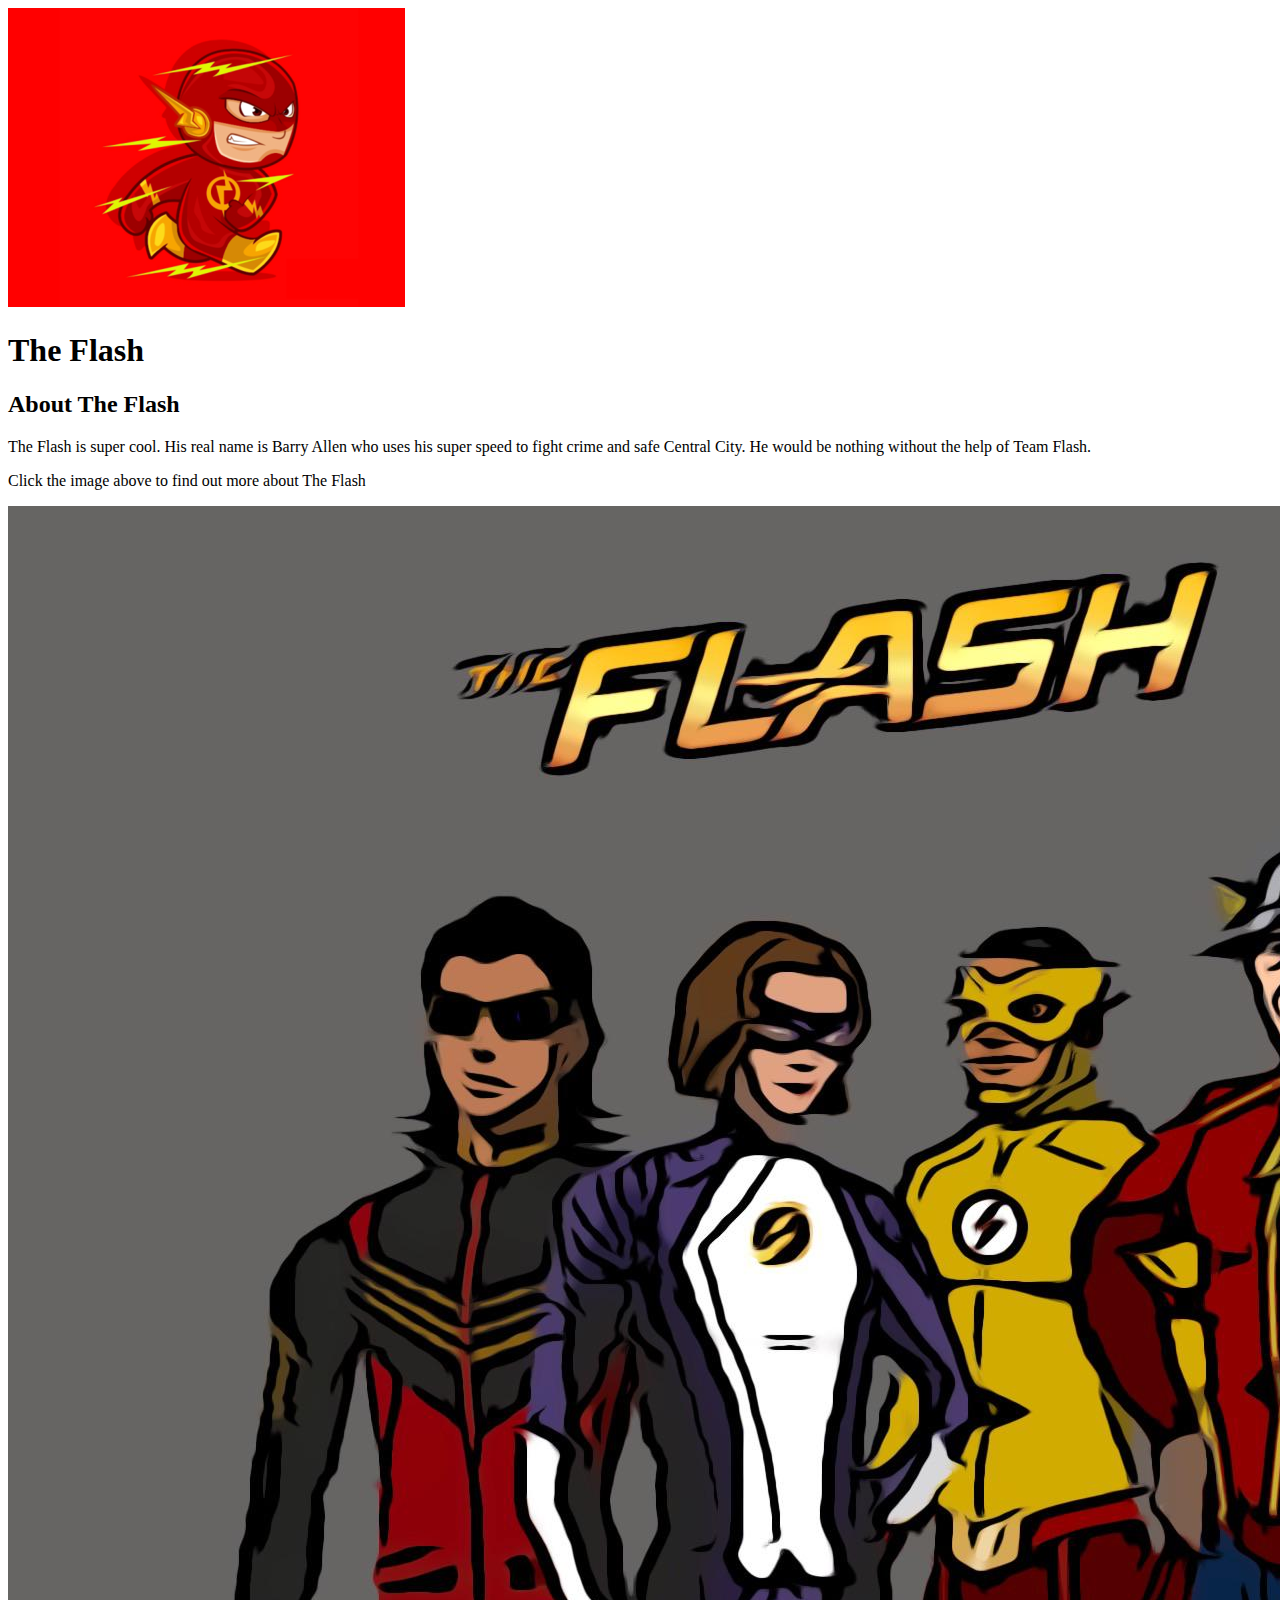
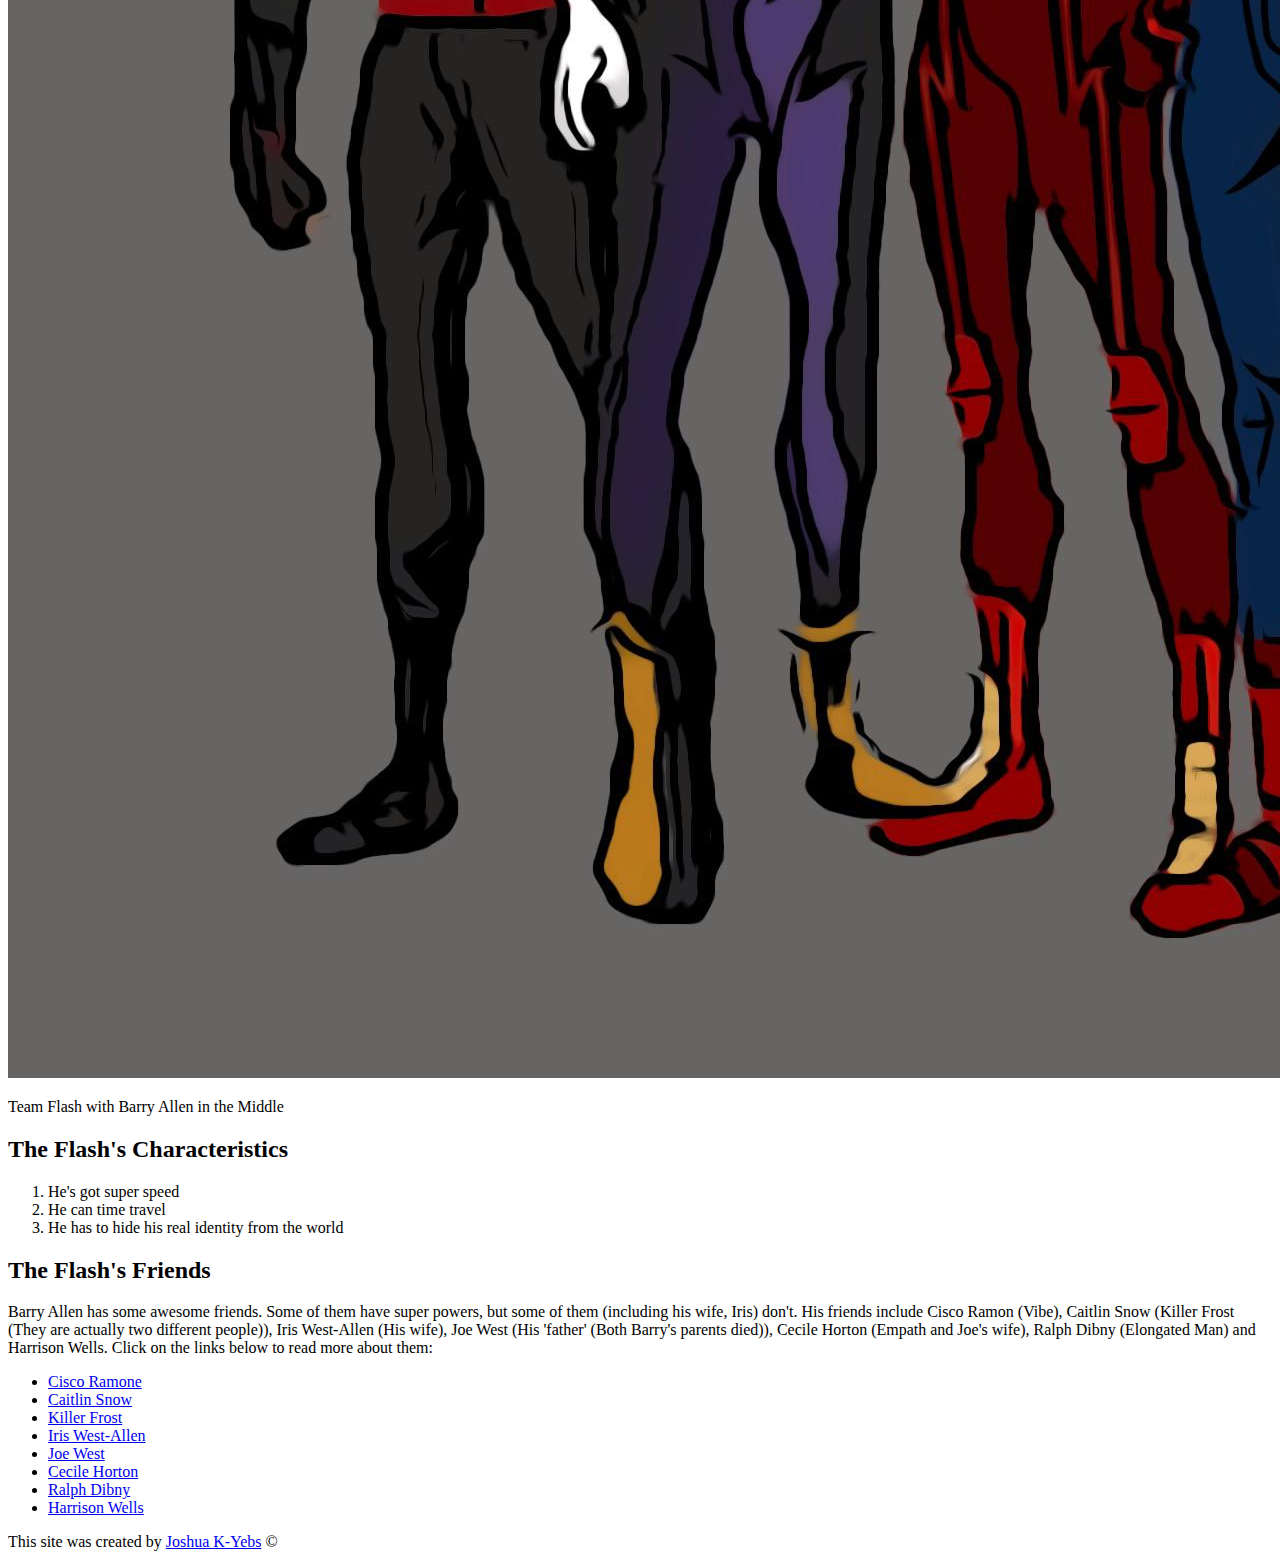
==== index.html @ f15c5222 "Made the official superhero website (index.html), made an img folder, added a favicon to the 'test.h" ====
<!DOCTYPE html>
<html>
<head>
	<title>The Flash</title>
	<link rel="icon" href="img/Mini Flash.png">
</head>
<body>
	<!-- header element -->
	<header>
		<a href="https://arrow.fandom.com/wiki/Barry_Allen_(Earth-1)" target="_blank"><img src="img/Mini Flash.png"></a>
		<h1>The Flash</h1>
	</header>

	<!-- main element -->
	<main>
		<h2>About The Flash</h2>
		<p>The Flash is super cool. His real name is Barry Allen who uses his super speed to fight crime and safe Central City. He would be nothing without the help of Team Flash.</p>
		<p>Click the image above to find out more about The Flash</p>
		<img src="img/Team Flash.jpg">
		<p>Team Flash with Barry Allen in the Middle</p>

		<!-- Characteristics -->
		<h2>The Flash's Characteristics</h2>
		<ol>
			<li>He's got super speed</li>
			<li>He can time travel</li>
			<li>He has to hide his real identity from the world</li>
		</ol>

		<!-- Friends -->
		<h2>The Flash's Friends</h2>
		<p>Barry Allen has some awesome friends. Some of them have super powers, but some of them (including his wife, Iris) don't. His friends include Cisco Ramon (Vibe), Caitlin Snow (Killer Frost (They are actually two different people)), Iris West-Allen (His wife), Joe West (His 'father' (Both Barry's parents died)), Cecile Horton (Empath and Joe's wife), Ralph Dibny (Elongated Man) and Harrison Wells. Click on the links below to read more about them:</p>
		<ul>
			<li><a href="https://arrow.fandom.com/wiki/Cisco_Ramon" target="_blank">Cisco Ramone</a></li>
			<li><a href="https://arrow.fandom.com/wiki/Caitlin_Snow" target="_blank">Caitlin Snow</a></li>
			<li><a href="https://arrow.fandom.com/wiki/Frost" target="_blank">Killer Frost</a></li>
			<li><a href="https://arrow.fandom.com/wiki/Iris_West-Allen" target="_blank">Iris West-Allen</a></li>
			<li><a href="https://arrow.fandom.com/wiki/Joe_West" target="_blank">Joe West</a></li>
			<li><a href="https://arrow.fandom.com/wiki/Cecile_Horton" target="_blank">Cecile Horton</a></li>
			<li><a href="https://arrow.fandom.com/wiki/Ralph_Dibny" target="_blank">Ralph Dibny</a></li>
			<li><a href="https://arrow.fandom.com/wiki/Harrison_Wells" target="_blank">Harrison Wells</a></li>
		</ul>
	</main>

	<!-- Footer Element -->
	<footer>
		<p>This site was created by <a href="https://www.instagram.com/jkpky/" target="_blank" title="Follow my IG @jkpky">Joshua K-Yebs</a> &copy;</p>
	</footer>

</body>
</html>
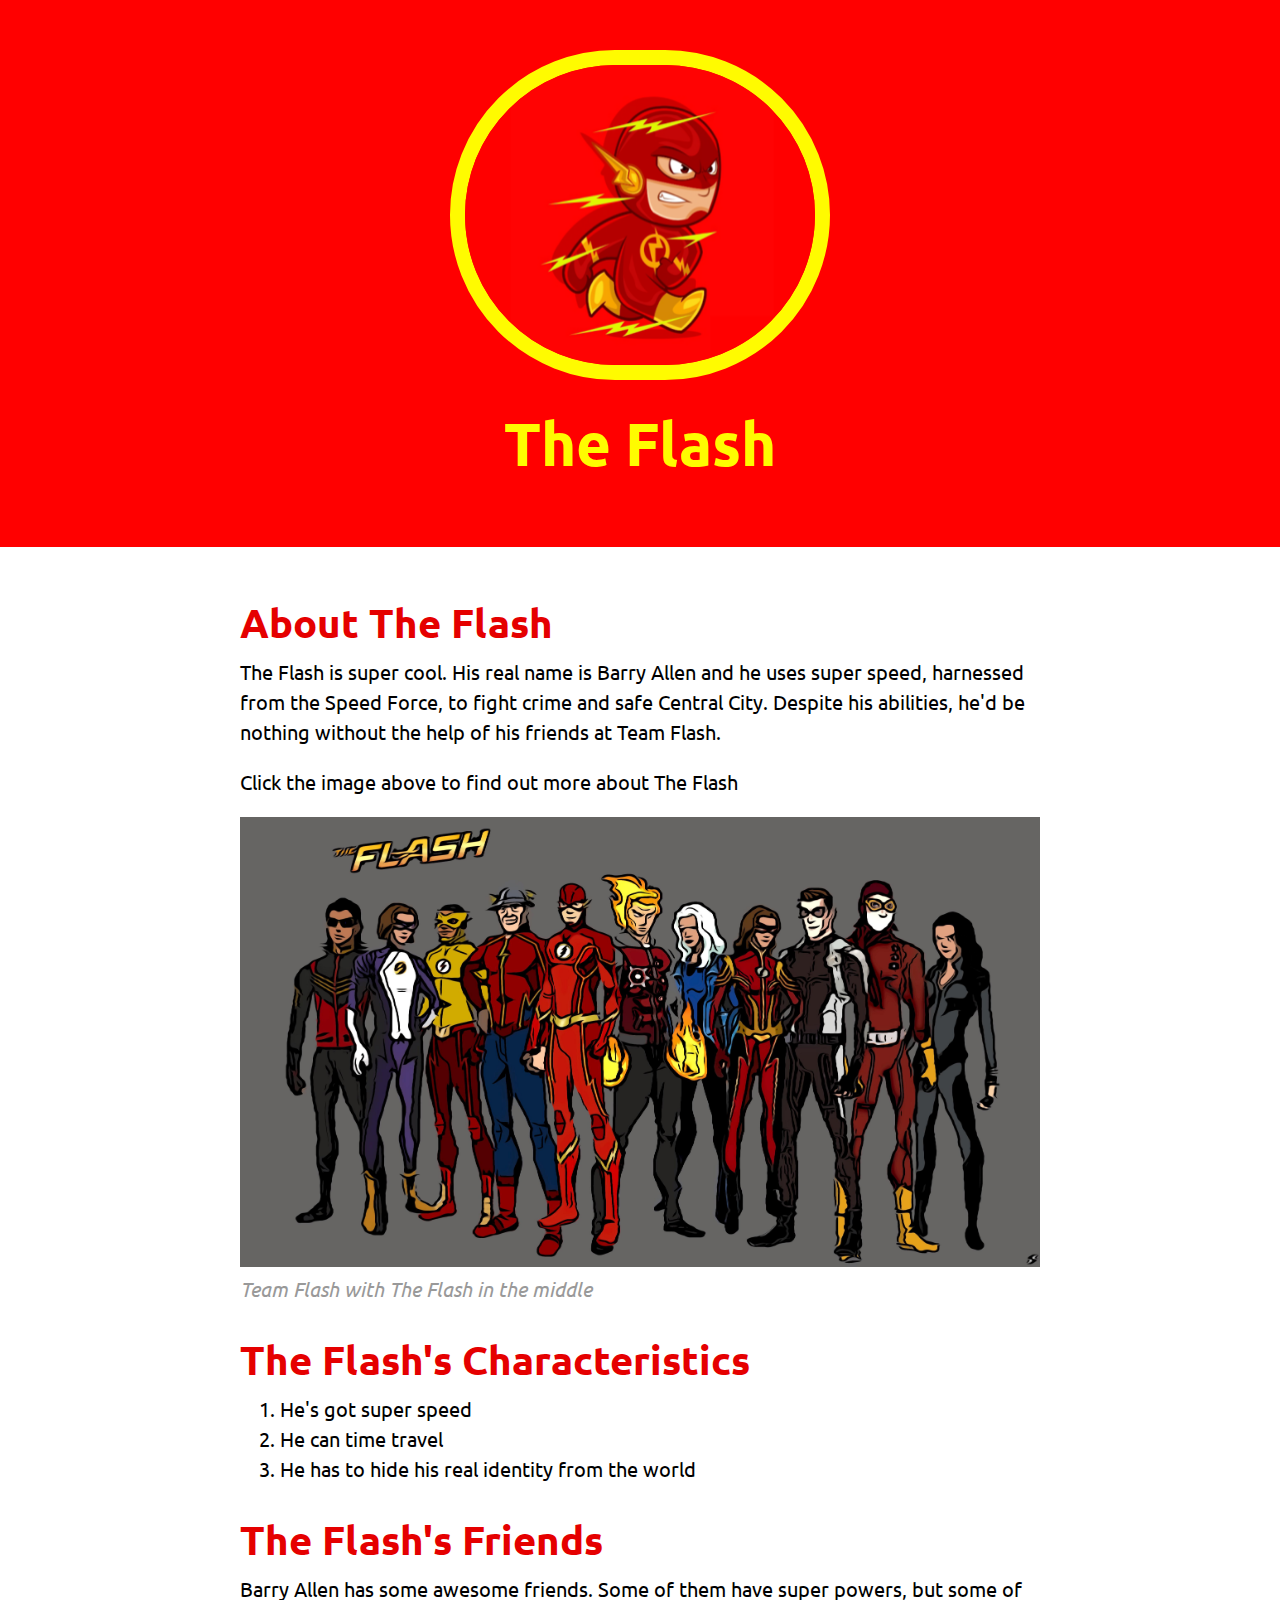
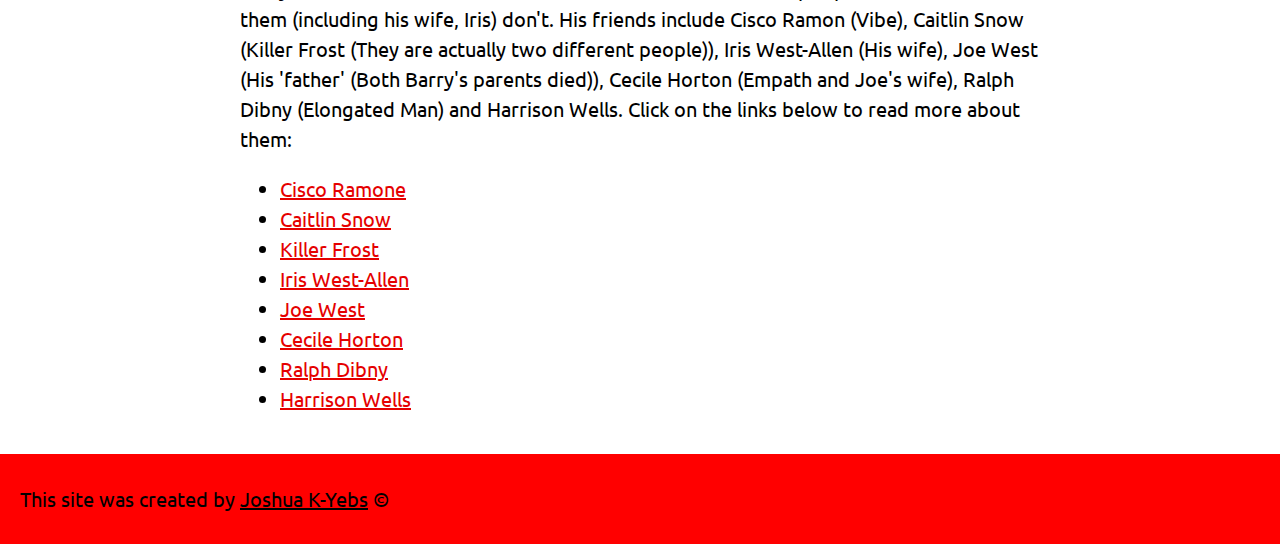
==== commit a8d34438: "CSS for hero website and minor adjustments to html (incl. web fonts)" ====
--- a/index.html
+++ b/index.html
@@ -3,6 +3,8 @@
 <head>
 	<title>The Flash</title>
 	<link rel="icon" href="img/Mini Flash.png">
+	<link href="https://fonts.googleapis.com/css2?family=Ubuntu:wght@400;700&display=swap" rel="stylesheet"> <!-- Web-font Refer to CSS -->
+	<link rel="stylesheet" type="text/css" href="css/hero.css">
 </head>
 <body>
 	<!-- header element -->
@@ -14,10 +16,10 @@
 	<!-- main element -->
 	<main>
 		<h2>About The Flash</h2>
-		<p>The Flash is super cool. His real name is Barry Allen who uses his super speed to fight crime and safe Central City. He would be nothing without the help of Team Flash.</p>
+		<p>The Flash is super cool. His real name is Barry Allen and he uses super speed, harnessed from the Speed Force, to fight crime and safe Central City. Despite his abilities, he'd be nothing without the help of his friends at Team Flash.</p>
 		<p>Click the image above to find out more about The Flash</p>
 		<img src="img/Team Flash.jpg">
-		<p>Team Flash with Barry Allen in the Middle</p>
+		<p class="caption">Team Flash with The Flash in the middle</p>
 
 		<!-- Characteristics -->
 		<h2>The Flash's Characteristics</h2>
@@ -44,7 +46,7 @@
 
 	<!-- Footer Element -->
 	<footer>
-		<p>This site was created by <a href="https://www.instagram.com/jkpky/" target="_blank" title="Follow my IG @jkpky">Joshua K-Yebs</a> &copy;</p>
+		<p>This site was created by <a href="https://www.instagram.com/jkpky/" target="_blank" title="Follow me on Instagram @jkpky">Joshua K-Yebs</a> &copy;</p>
 	</footer>
 
 </body>
--- a/css/hero.css
+++ b/css/hero.css
@@ -0,0 +1,76 @@
+body{
+	margin: 0; /*brings everything as far left as possible*/
+	font-family: 'Ubuntu', 'Helvetica', 'Arial', sans-serif; /*you don't really need the inverted commas*//*if you specify a font that isn't on the end-user's computer, it will not show up, so you must supply a few fonts that will show up if they dont have the previous*/
+	/*you can use 'web fonts' that will show up whether the user has them on their computer or not*/
+	font-size: 20px;
+	line-height: 30px; /*makes text more legible*/
+}
+
+header {
+	background-color: #FF0000; /*background colour*/
+	text-align: center; /*aligns text to the centre of the page*/
+	padding-top: 50px; /*space of 50px at the top, but comes in at the same colour as the background for the header*/
+	padding-bottom: 50px; /*space of 50px at the bottom, but comes in at the same colour as the background for the header*/
+}
+
+header h1 {
+	color: #FFFB00; /*colour of h1 text*/ 
+	font-size: 60px;
+}
+
+h2 {
+	font-size: 40px;
+	color: #E50000;
+	margin: 40px 0 10px
+}
+
+h1,h2{
+	font-family: 'Ubuntu', 'Helvetica', 'Arial', sans-serif; /*Turns all h1 and h2 elements to this web font. if it is unable to do so, it will use the other ones*/
+}
+
+header img {
+	border-radius: 175px; /*size of radius around image (curves the image)*/
+	width: 350px; /*morphs width of image*/
+    height: 300px; /*morphs height of image*/
+    border: 15px solid #FFFB00; /*creates solid boarder around image and adds colour*/
+}
+
+main {
+	max-width: 800px; /*Scales the width of the elements in main*/
+	margin: 0 auto; /*instead of doing margin top, bottom, left, right*//*Top and bottom have no margin but the left and right have automatic margins to centre elements*/
+	padding:20px; /*instead of doing padding top right bottom left*/
+	/*alternative ^^ padding: 0 20px 0 20px*/
+}
+
+main img {
+	max-width: 100%; /*Scales the images inside of main to the width of the main (set above). height automatically scales too*/
+}
+
+a{
+	color:#E50000;
+}
+
+a:hover{ /*hover pseudo class declaring that when we hover over any a class, it will change colour*/
+	color: #FFB000;
+	background-color: black;
+}
+
+footer{
+	padding: 10px 20px 10px 20px;
+	background-color: #FF0000;
+}
+
+footer a{
+	color: black;
+}
+
+footer a:hover{
+	opacity: .9; /*closer to 1 means more solid lesser transparent*/
+	background-color: transparent;
+}
+
+p.caption{
+	color: #999999;
+	font-style: italic;
+	margin-top: 0;
+}